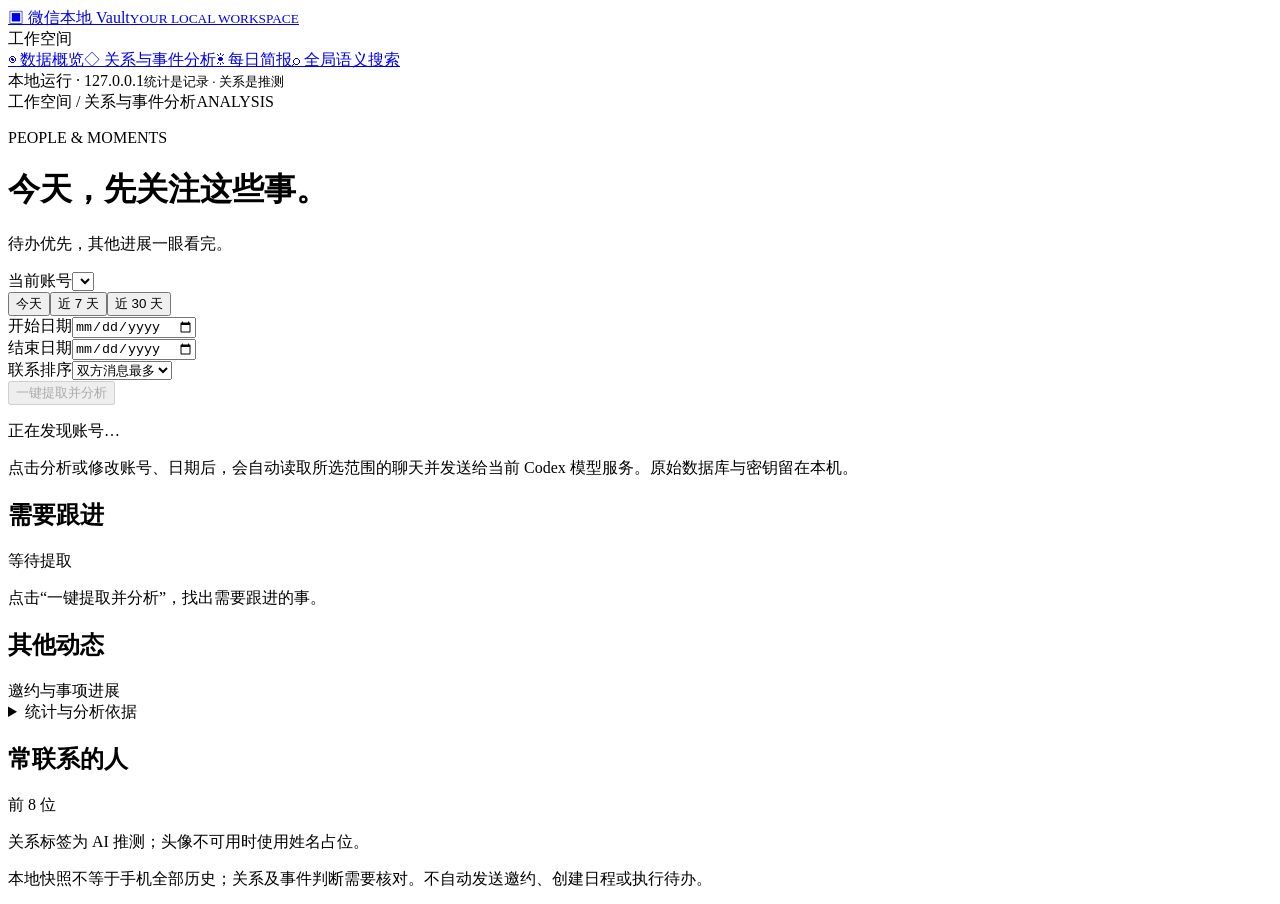
==== web/analysis.html @ 35a76568 "Initial public developer preview" ====
<!doctype html><html lang="zh-CN"><head><meta charset="UTF-8"><meta name="viewport" content="width=device-width,initial-scale=1"><title>关系与事件分析 · 微信 Vault</title><link rel="stylesheet" href="/style.css"><link rel="stylesheet" href="/analysis.css"><script defer src="/analysis.js"></script></head>
<body><aside class="sidebar"><a class="brand" href="/">▣ <span>微信本地 Vault<small>YOUR LOCAL WORKSPACE</small></span></a><div class="nav-label">工作空间</div><a class="nav" href="/">◉ 数据概览</a><a class="nav active" href="/analysis">◇ 关系与事件分析</a><a class="nav" href="/brief">☀ 每日简报</a><a class="nav" href="/search">⌕ 全局语义搜索</a><div class="sidebar-bottom"><span class="dot"></span> 本地运行 · 127.0.0.1<small>统计是记录 · 关系是推测</small></div></aside>
<div class="workspace"><header><span>工作空间 / 关系与事件分析</span><span class="version">ANALYSIS</span></header><main>
<div class="heading"><div><p class="eyebrow">PEOPLE & MOMENTS</p><h1 id="page-title">今天，先关注这些事。</h1><p class="muted">待办优先，其他进展一眼看完。</p></div></div>
<section class="range-panel"><div><label for="account">当前账号</label><select id="account"></select></div><div class="presets"><button data-days="1" aria-pressed="true">今天</button><button data-days="7">近 7 天</button><button data-days="30">近 30 天</button></div><div><label for="start">开始日期</label><input id="start" type="date"></div><div><label for="end">结束日期</label><input id="end" type="date"></div><div><label for="metric">联系排序</label><select id="metric"><option value="total">双方消息最多</option><option value="mine">我发言最多</option></select></div><button id="prepare" class="primary" disabled>一键提取并分析</button></section>
<p id="coverage" class="small" role="status">正在发现账号…</p><div id="cache-status" class="cache-status" hidden><span id="cache-label"></span><button id="cache-clear">移除此范围缓存</button><button id="cache-undo" hidden>撤销移除</button><details id="cache-history"><summary>历史分析</summary><div id="cache-history-list"></div></details></div><p id="error" role="alert" hidden></p>
<p class="analysis-notice small">点击分析或修改账号、日期后，会自动读取所选范围的聊天并发送给当前 Codex 模型服务。原始数据库与密钥留在本机。</p>
<div id="progress" role="status" hidden><span id="progress-text"></span><button id="cancel">取消分析</button></div>
<div class="focus-layout"><section class="analysis-panel focus-main"><div class="panel-heading"><h2>需要跟进</h2><span id="event-total" class="small">等待提取</span></div><div id="todos"><p class="analysis-empty">点击“一键提取并分析”，找出需要跟进的事。</p></div><div class="brief-heading"><h2>其他动态</h2><span class="small">邀约与事项进展</span></div><div id="events"></div><details class="report-details"><summary>统计与分析依据</summary><p id="report-coverage" class="small"></p><div id="categories" class="category-grid"></div></details></section><aside class="analysis-panel contacts-panel"><div class="panel-heading"><h2>常联系的人</h2><span class="small">前 8 位</span></div><div id="people" class="people-list"></div><p class="small avatar-note">关系标签为 AI 推测；头像不可用时使用姓名占位。</p></aside></div>
<p class="bottom-note">本地快照不等于手机全部历史；关系及事件判断需要核对。不自动发送邀约、创建日程或执行待办。</p></main></div></body></html>
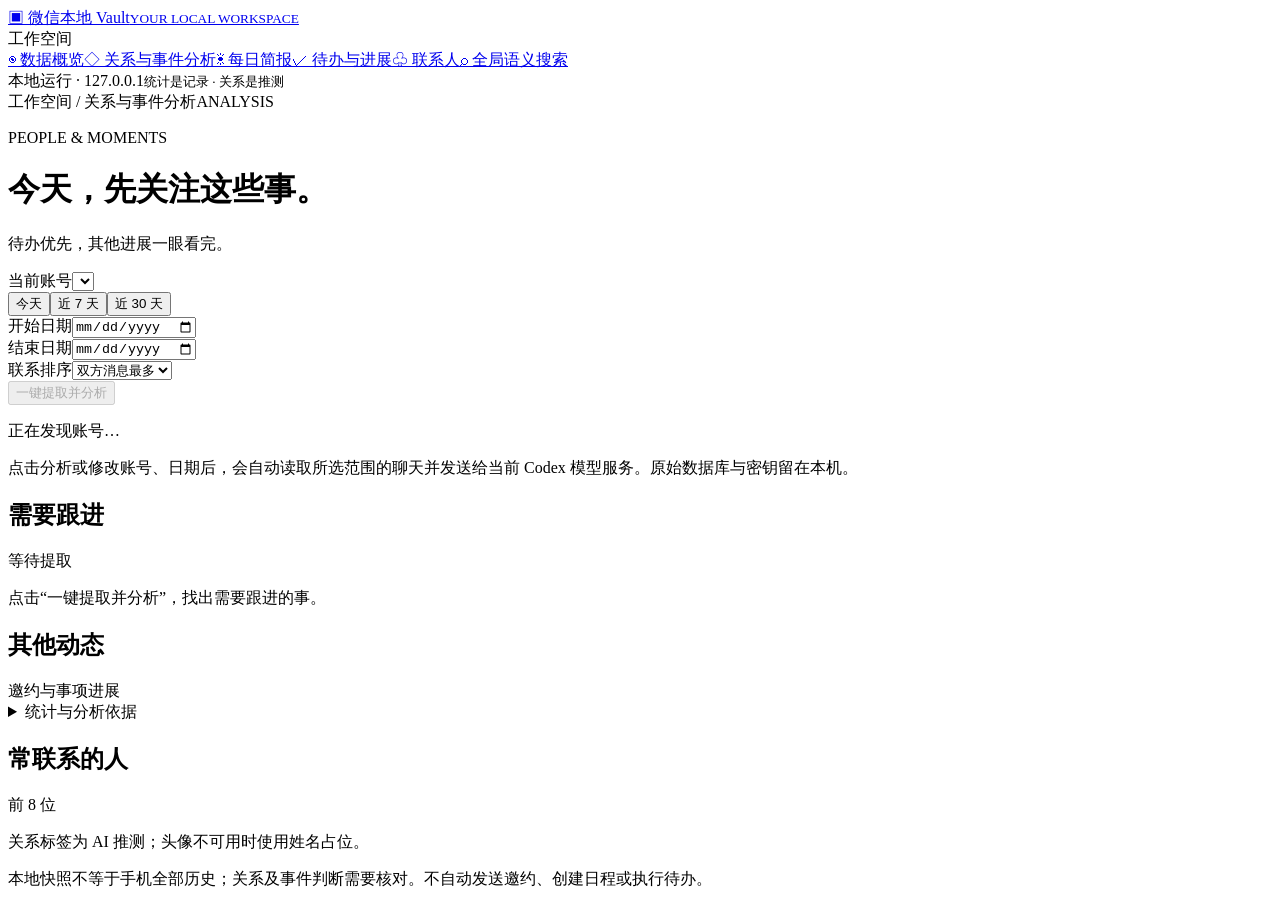
==== commit 1eac06e1: "Add persistent follow-up tasks, progress timeline and contact details" ====
--- a/web/analysis.html
+++ b/web/analysis.html
@@ -1,5 +1,5 @@
-<!doctype html><html lang="zh-CN"><head><meta charset="UTF-8"><meta name="viewport" content="width=device-width,initial-scale=1"><title>关系与事件分析 · 微信 Vault</title><link rel="stylesheet" href="/style.css"><link rel="stylesheet" href="/analysis.css"><script defer src="/analysis.js"></script></head>
-<body><aside class="sidebar"><a class="brand" href="/">▣ <span>微信本地 Vault<small>YOUR LOCAL WORKSPACE</small></span></a><div class="nav-label">工作空间</div><a class="nav" href="/">◉ 数据概览</a><a class="nav active" href="/analysis">◇ 关系与事件分析</a><a class="nav" href="/brief">☀ 每日简报</a><a class="nav" href="/search">⌕ 全局语义搜索</a><div class="sidebar-bottom"><span class="dot"></span> 本地运行 · 127.0.0.1<small>统计是记录 · 关系是推测</small></div></aside>
+<!doctype html><html lang="zh-CN"><head><meta charset="UTF-8"><meta name="viewport" content="width=device-width,initial-scale=1"><title>关系与事件分析 · 微信 Vault</title><link rel="stylesheet" href="/style.css"><link rel="stylesheet" href="/analysis.css"><script defer src="/analysis.js"></script><script defer src="/workflow.js"></script></head>
+<body><aside class="sidebar"><a class="brand" href="/">▣ <span>微信本地 Vault<small>YOUR LOCAL WORKSPACE</small></span></a><div class="nav-label">工作空间</div><a class="nav" href="/">◉ 数据概览</a><a class="nav active" href="/analysis">◇ 关系与事件分析</a><a class="nav" href="/brief">☀ 每日简报</a><a class="nav" href="/tasks">✓ 待办与进展</a><a class="nav" href="/contact">♧ 联系人</a><a class="nav" href="/search">⌕ 全局语义搜索</a><div class="sidebar-bottom"><span class="dot"></span> 本地运行 · 127.0.0.1<small>统计是记录 · 关系是推测</small></div></aside>
 <div class="workspace"><header><span>工作空间 / 关系与事件分析</span><span class="version">ANALYSIS</span></header><main>
 <div class="heading"><div><p class="eyebrow">PEOPLE & MOMENTS</p><h1 id="page-title">今天，先关注这些事。</h1><p class="muted">待办优先，其他进展一眼看完。</p></div></div>
 <section class="range-panel"><div><label for="account">当前账号</label><select id="account"></select></div><div class="presets"><button data-days="1" aria-pressed="true">今天</button><button data-days="7">近 7 天</button><button data-days="30">近 30 天</button></div><div><label for="start">开始日期</label><input id="start" type="date"></div><div><label for="end">结束日期</label><input id="end" type="date"></div><div><label for="metric">联系排序</label><select id="metric"><option value="total">双方消息最多</option><option value="mine">我发言最多</option></select></div><button id="prepare" class="primary" disabled>一键提取并分析</button></section>
